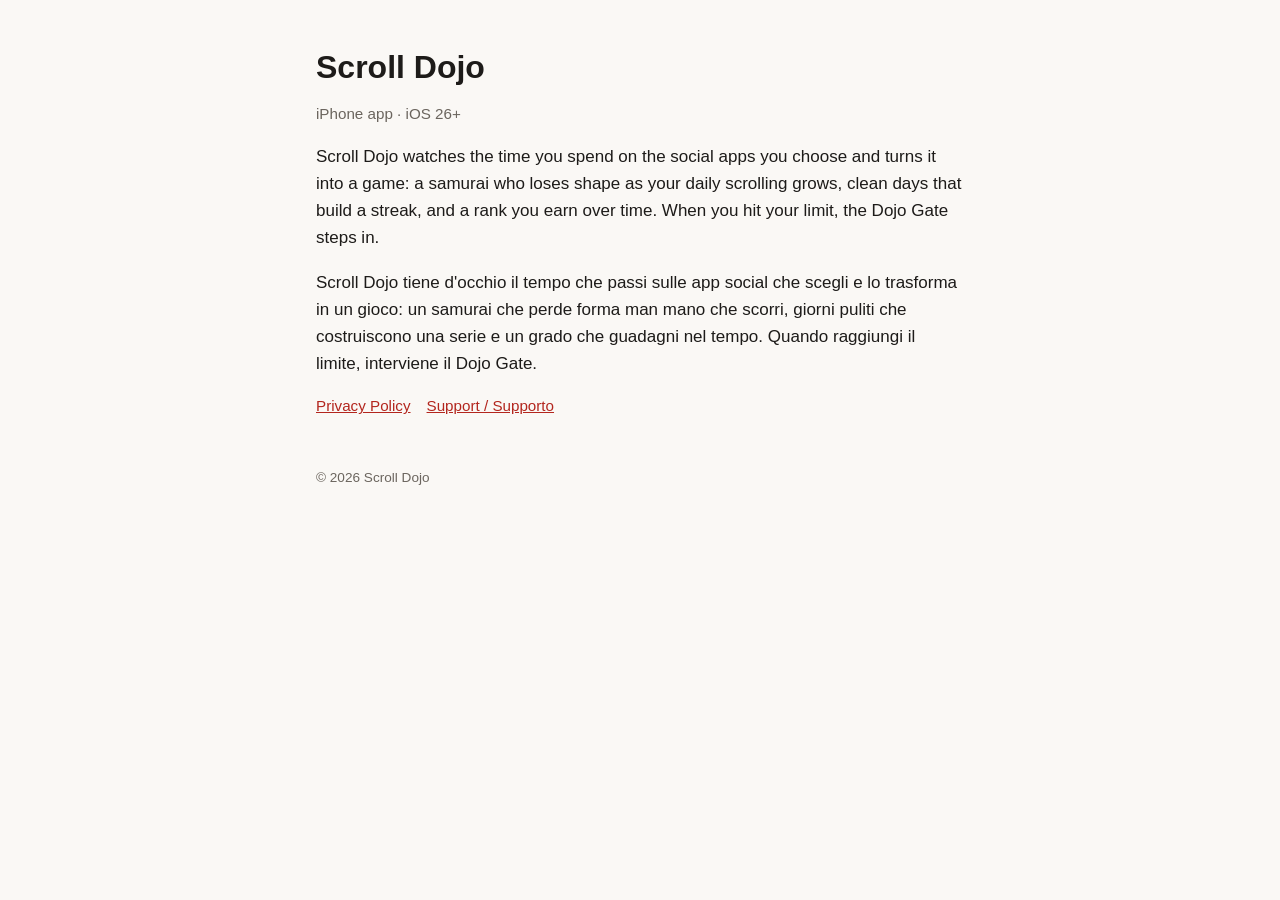
==== index.html @ 6bf16b57 "feat: privacy policy and support pages for the App Store listing Co-Authored-By: Claude Opus 5.5 <no" ====
<!doctype html>
<html lang="en">
<head>
  <meta charset="utf-8">
  <meta name="viewport" content="width=device-width, initial-scale=1">
  <title>Scroll Dojo</title>
  <meta name="description" content="Scroll Dojo turns your daily social-media time into a samurai you keep in shape.">
  <link rel="stylesheet" href="style.css">
</head>
<body>
<main>
  <h1>Scroll Dojo</h1>
  <p class="muted">iPhone app · iOS 26+</p>

  <p>Scroll Dojo watches the time you spend on the social apps you choose and turns it into a game: a samurai who loses shape as your daily scrolling grows, clean days that build a streak, and a rank you earn over time. When you hit your limit, the Dojo Gate steps in.</p>

  <p lang="it">Scroll Dojo tiene d'occhio il tempo che passi sulle app social che scegli e lo trasforma in un gioco: un samurai che perde forma man mano che scorri, giorni puliti che costruiscono una serie e un grado che guadagni nel tempo. Quando raggiungi il limite, interviene il Dojo Gate.</p>

  <nav>
    <a href="privacy.html">Privacy Policy</a>
    <a href="support.html">Support / Supporto</a>
  </nav>

  <footer>© 2026 Scroll Dojo</footer>
</main>
</body>
</html>
---- style.css ----
:root { --bg: #faf8f5; --fg: #1d1b19; --muted: #6b655e; --accent: #b3261e; --line: #e4dfd8; }
@media (prefers-color-scheme: dark) {
  :root { --bg: #161412; --fg: #ece8e3; --muted: #a39d95; --accent: #f2766d; --line: #2e2a26; }
}
* { box-sizing: border-box; }
body { margin: 0; background: var(--bg); color: var(--fg);
  font: 17px/1.6 -apple-system, BlinkMacSystemFont, "Segoe UI", Roboto, sans-serif; }
main { max-width: 680px; margin: 0 auto; padding: 48px 16px 64px; }
h1 { font-size: 2rem; line-height: 1.2; margin: 0 0 4px; }
h2 { font-size: 1.25rem; margin: 2em 0 0.5em; }
h3 { font-size: 1.05rem; margin: 1.5em 0 0.25em; }
a { color: var(--accent); }
.muted { color: var(--muted); font-size: 0.95rem; }
nav { display: flex; gap: 16px; margin-bottom: 32px; font-size: 0.95rem; }
hr { border: 0; border-top: 1px solid var(--line); margin: 48px 0; }
footer { margin-top: 48px; color: var(--muted); font-size: 0.85rem; }
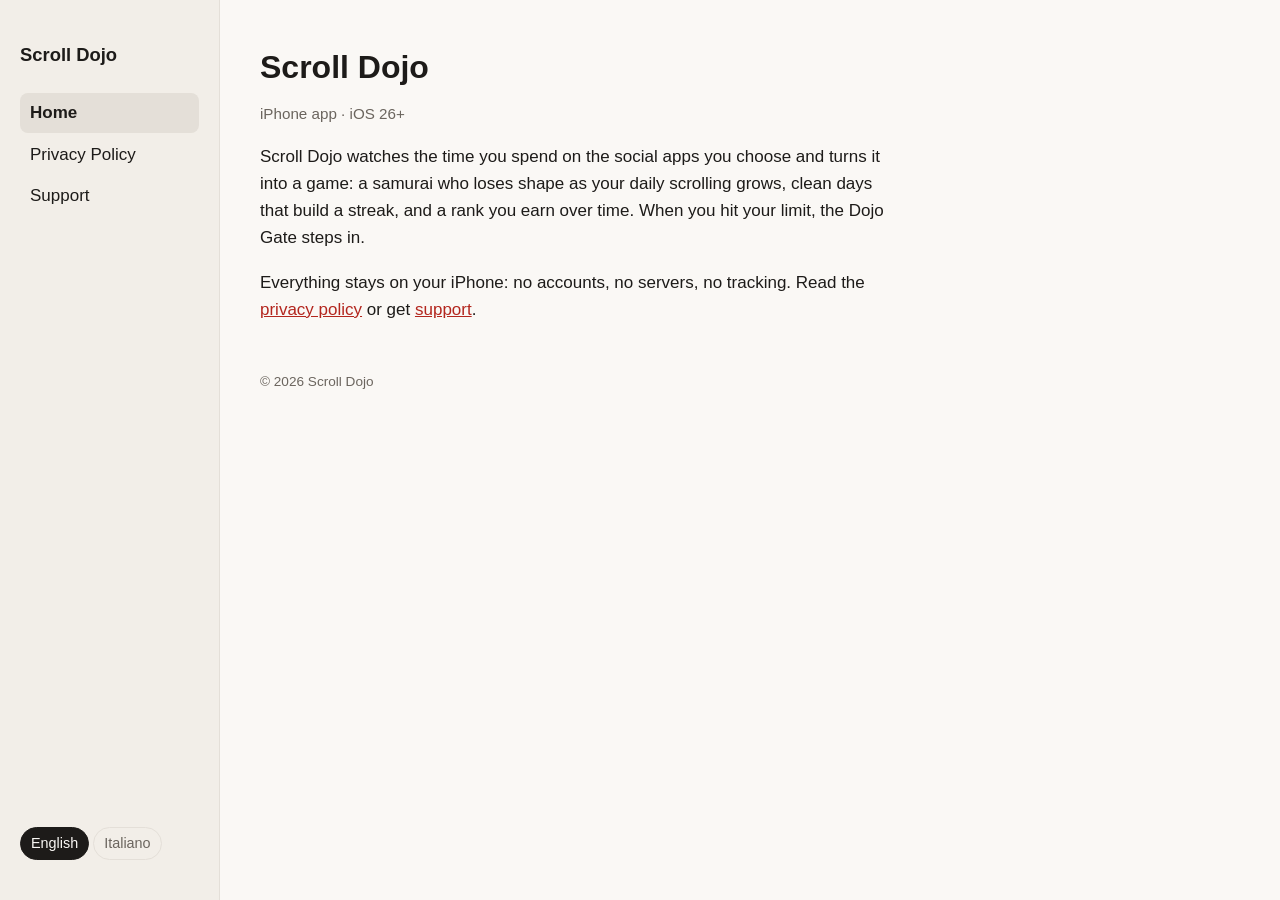
==== commit 8faacb4a: "feat: separate English and Italian pages behind a sidebar menu English stays at the root so the App " ====
--- a/index.html
+++ b/index.html
@@ -5,23 +5,31 @@
   <meta name="viewport" content="width=device-width, initial-scale=1">
   <title>Scroll Dojo</title>
   <meta name="description" content="Scroll Dojo turns your daily social-media time into a samurai you keep in shape.">
+  <link rel="alternate" hreflang="it" href="it/index.html">
   <link rel="stylesheet" href="style.css">
 </head>
 <body>
-<main>
-  <h1>Scroll Dojo</h1>
+<div class="layout">
+  <aside class="sidebar">
+    <a class="brand" href="index.html">Scroll Dojo</a>
+    <nav class="pages">
+      <a href="index.html" aria-current="page">Home</a>
+      <a href="privacy.html">Privacy Policy</a>
+      <a href="support.html">Support</a>
+    </nav>
+    <div class="lang" role="group" aria-label="Language">
+      <a href="index.html" hreflang="en" lang="en" aria-current="true">English</a>
+      <a href="it/index.html" hreflang="it" lang="it">Italiano</a>
+    </div>
+  </aside>
+  <main>
+<h1>Scroll Dojo</h1>
   <p class="muted">iPhone app · iOS 26+</p>
+  <p>Scroll Dojo watches the time you spend on the social apps you choose and turns it into a game: a samurai who loses shape as your daily scrolling grows, clean days that build a streak, and a rank you earn over time. When you hit your limit, the Dojo Gate steps in.</p>
+  <p>Everything stays on your iPhone: no accounts, no servers, no tracking. Read the <a href="privacy.html">privacy policy</a> or get <a href="support.html">support</a>.</p>
 
-  <p>Scroll Dojo watches the time you spend on the social apps you choose and turns it into a game: a samurai who loses shape as your daily scrolling grows, clean days that build a streak, and a rank you earn over time. When you hit your limit, the Dojo Gate steps in.</p>
-
-  <p lang="it">Scroll Dojo tiene d'occhio il tempo che passi sulle app social che scegli e lo trasforma in un gioco: un samurai che perde forma man mano che scorri, giorni puliti che costruiscono una serie e un grado che guadagni nel tempo. Quando raggiungi il limite, interviene il Dojo Gate.</p>
-
-  <nav>
-    <a href="privacy.html">Privacy Policy</a>
-    <a href="support.html">Support / Supporto</a>
-  </nav>
-
-  <footer>© 2026 Scroll Dojo</footer>
-</main>
+    <footer>© 2026 Scroll Dojo</footer>
+  </main>
+</div>
 </body>
 </html>
--- a/style.css
+++ b/style.css
@@ -1,16 +1,39 @@
-:root { --bg: #faf8f5; --fg: #1d1b19; --muted: #6b655e; --accent: #b3261e; --line: #e4dfd8; }
+:root { --bg: #faf8f5; --fg: #1d1b19; --muted: #6b655e; --accent: #b3261e; --line: #e4dfd8; --side: #f2eee8; }
 @media (prefers-color-scheme: dark) {
-  :root { --bg: #161412; --fg: #ece8e3; --muted: #a39d95; --accent: #f2766d; --line: #2e2a26; }
+  :root { --bg: #161412; --fg: #ece8e3; --muted: #a39d95; --accent: #f2766d; --line: #2e2a26; --side: #1e1b18; }
 }
 * { box-sizing: border-box; }
 body { margin: 0; background: var(--bg); color: var(--fg);
   font: 17px/1.6 -apple-system, BlinkMacSystemFont, "Segoe UI", Roboto, sans-serif; }
-main { max-width: 680px; margin: 0 auto; padding: 48px 16px 64px; }
+a { color: var(--accent); }
+
+.layout { display: flex; min-height: 100vh; }
+.sidebar { width: 220px; flex-shrink: 0; position: sticky; top: 0; height: 100vh;
+  display: flex; flex-direction: column; gap: 24px; padding: 40px 20px;
+  background: var(--side); border-right: 1px solid var(--line); }
+.brand { font-weight: 700; font-size: 1.15rem; color: var(--fg); text-decoration: none; }
+.pages { display: flex; flex-direction: column; gap: 2px; }
+.pages a { color: var(--fg); text-decoration: none; padding: 6px 10px; border-radius: 8px; }
+.pages a:hover { background: var(--line); }
+.pages a[aria-current="page"] { background: var(--line); font-weight: 600; }
+.lang { margin-top: auto; display: flex; gap: 4px; font-size: 0.9rem; }
+.lang a { color: var(--muted); text-decoration: none; padding: 4px 10px; border: 1px solid var(--line); border-radius: 999px; }
+.lang a[aria-current="true"] { color: var(--bg); background: var(--fg); border-color: var(--fg); }
+
+main { flex: 1; min-width: 0; max-width: 720px; padding: 48px 40px 64px; }
 h1 { font-size: 2rem; line-height: 1.2; margin: 0 0 4px; }
 h2 { font-size: 1.25rem; margin: 2em 0 0.5em; }
 h3 { font-size: 1.05rem; margin: 1.5em 0 0.25em; }
-a { color: var(--accent); }
 .muted { color: var(--muted); font-size: 0.95rem; }
-nav { display: flex; gap: 16px; margin-bottom: 32px; font-size: 0.95rem; }
-hr { border: 0; border-top: 1px solid var(--line); margin: 48px 0; }
 footer { margin-top: 48px; color: var(--muted); font-size: 0.85rem; }
+
+@media (max-width: 720px) {
+  .layout { flex-direction: column; }
+  .sidebar { position: static; width: auto; height: auto; padding: 16px;
+    flex-direction: row; flex-wrap: wrap; align-items: center; gap: 8px 16px;
+    border-right: 0; border-bottom: 1px solid var(--line); }
+  .pages { flex-direction: row; flex-wrap: wrap; }
+  .pages a { padding: 4px 8px; }
+  .lang { margin-top: 0; margin-left: auto; }
+  main { padding: 32px 16px 48px; }
+}
